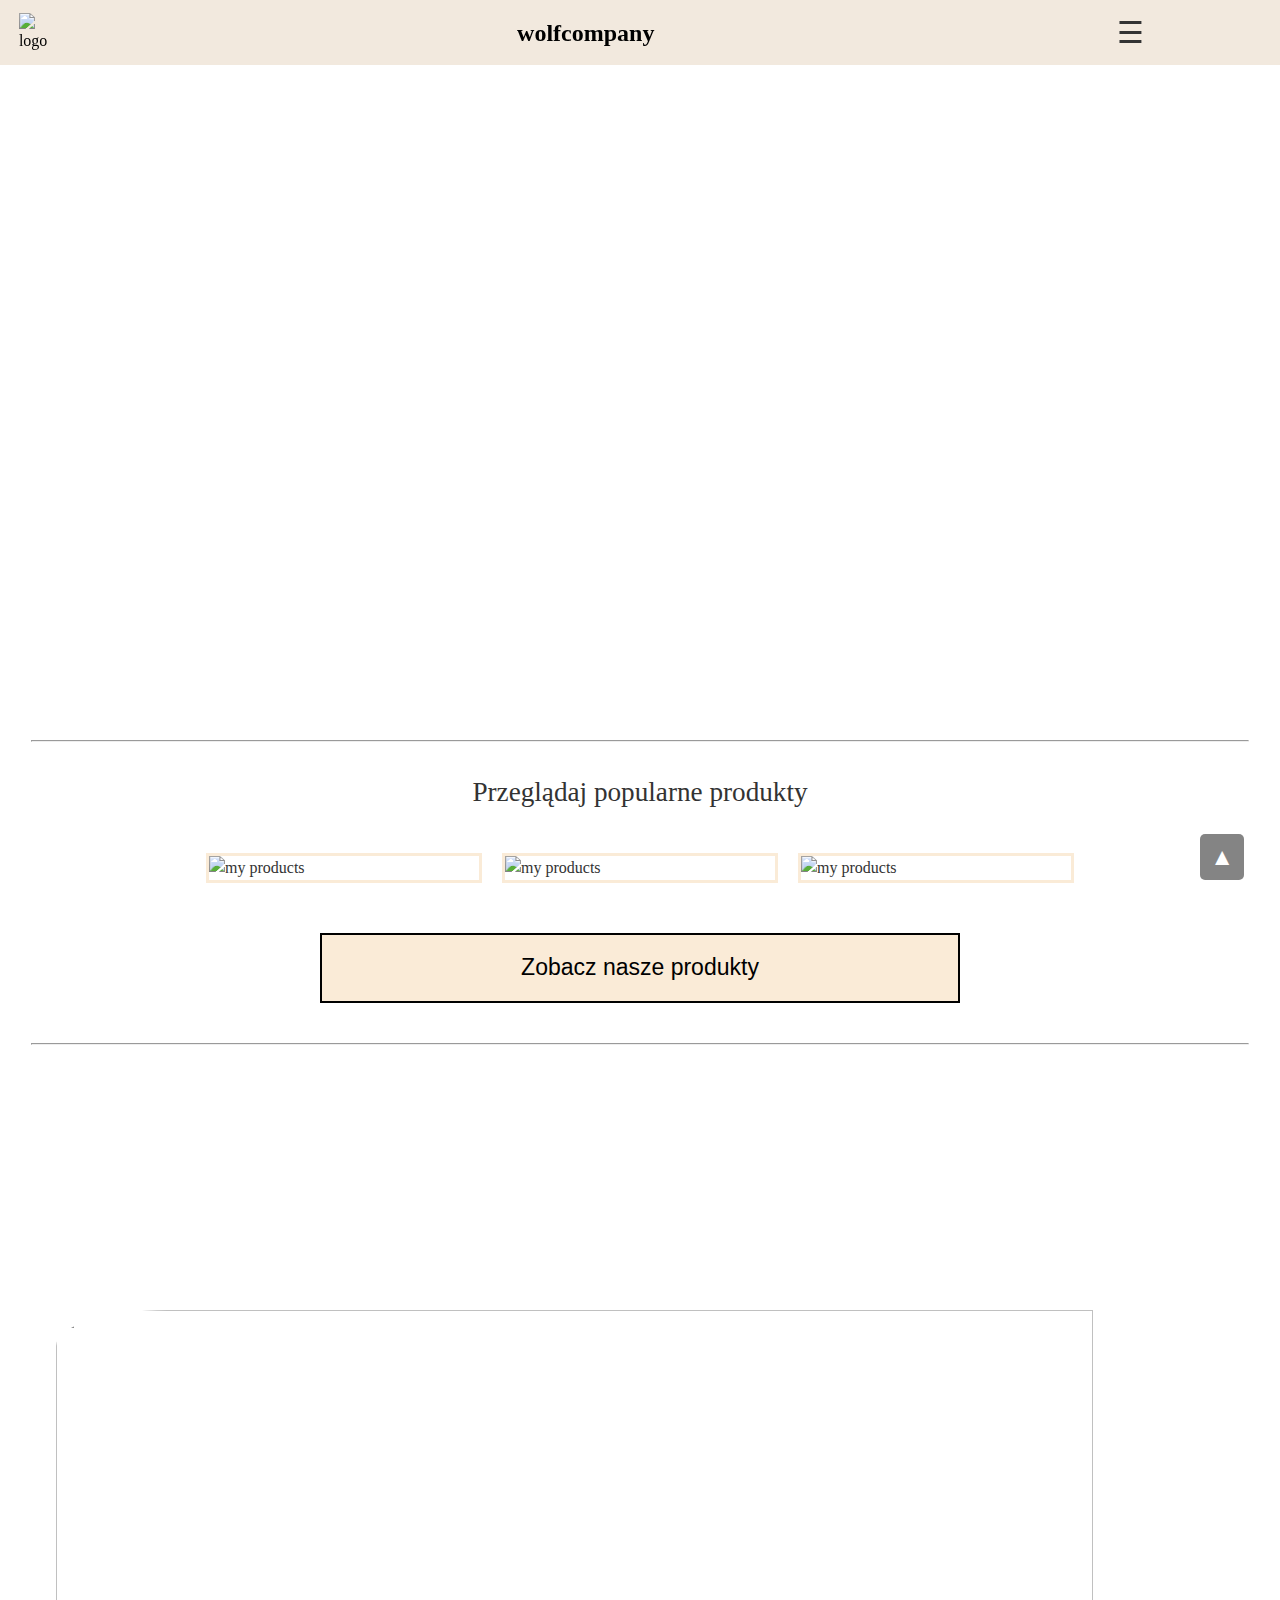
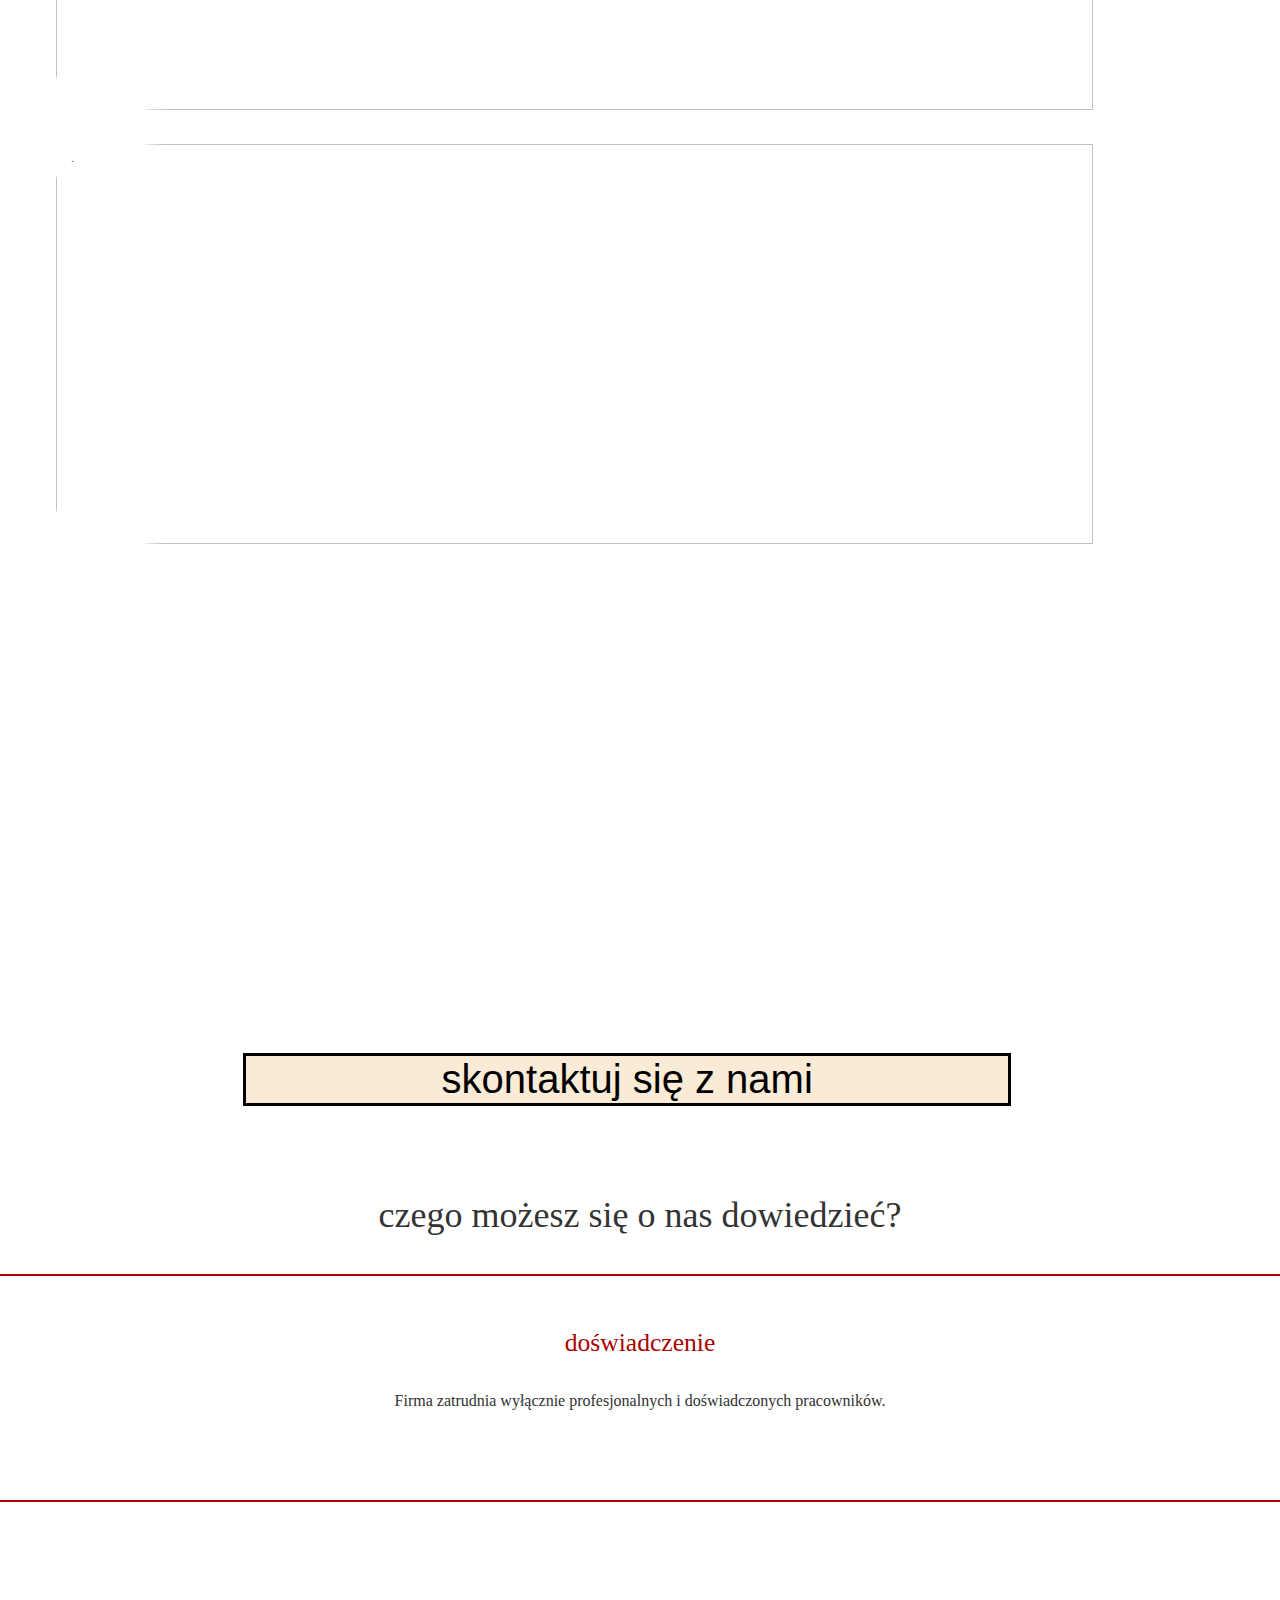
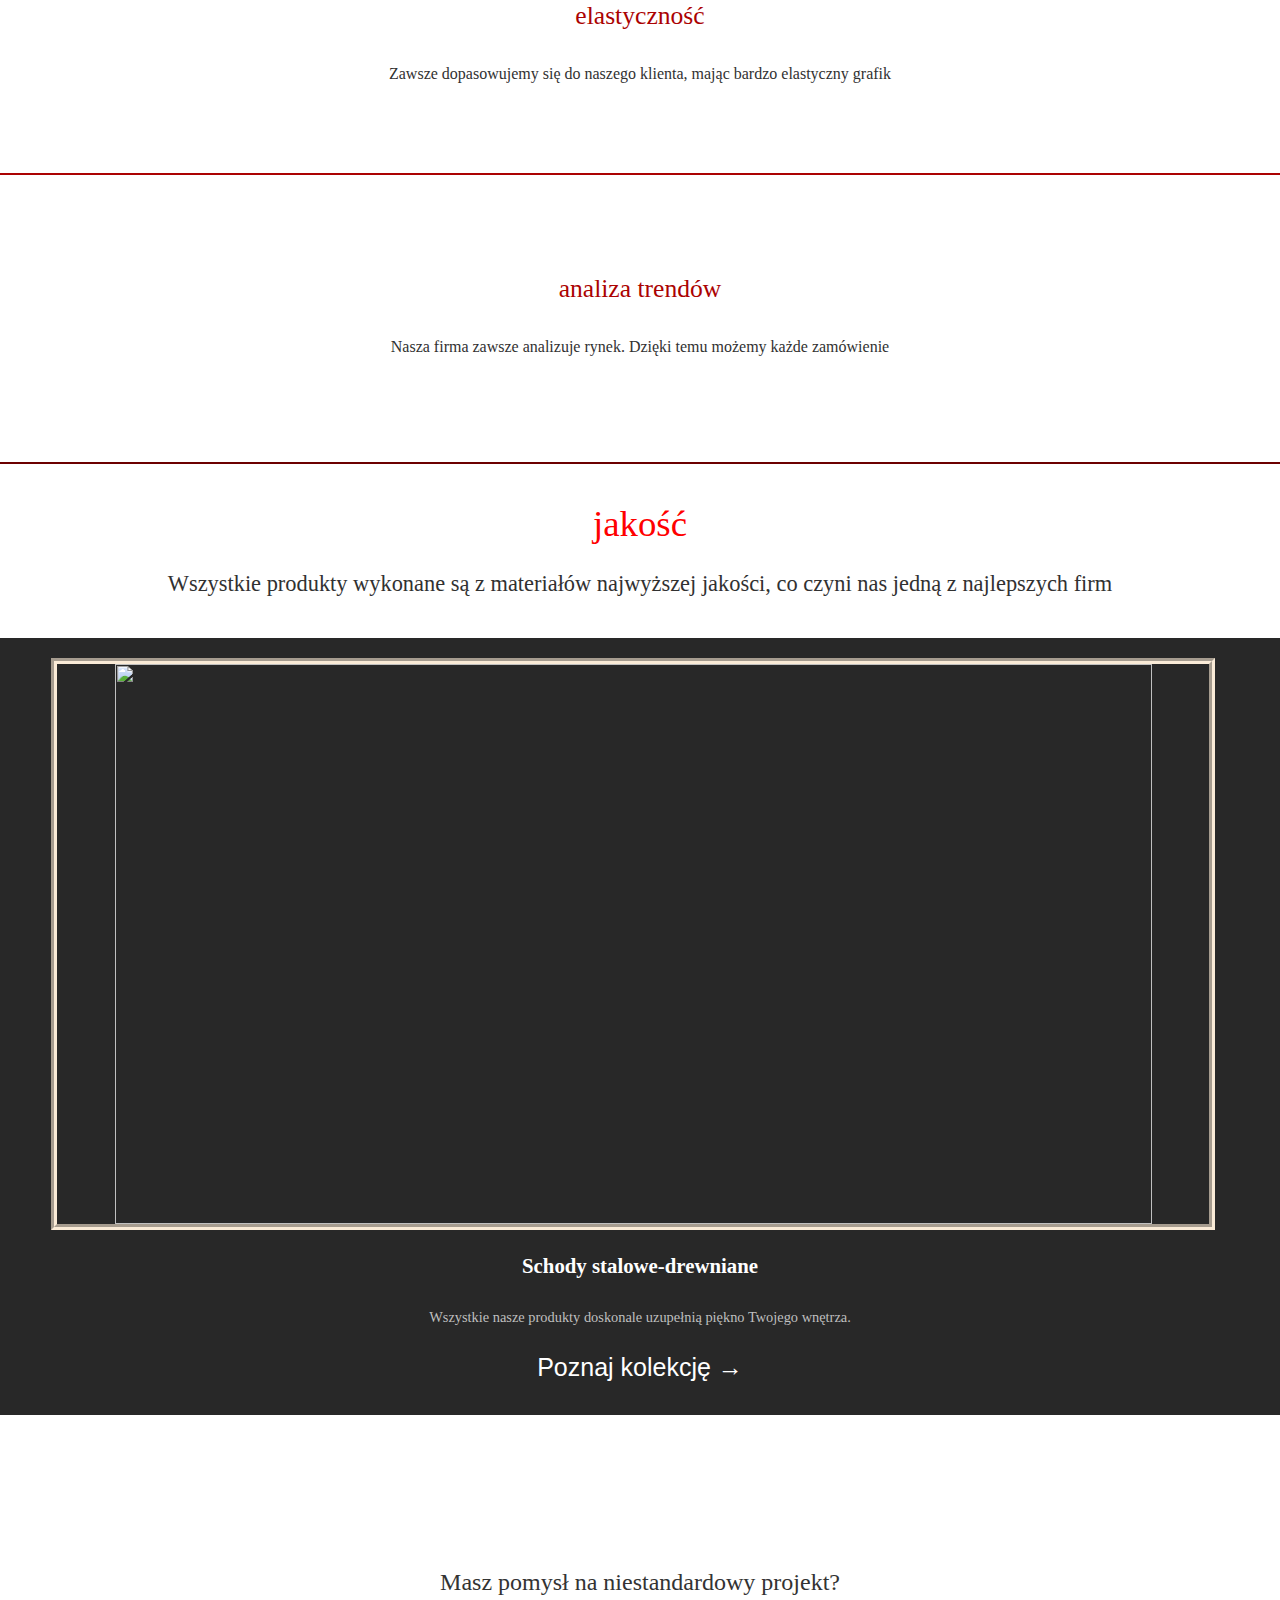
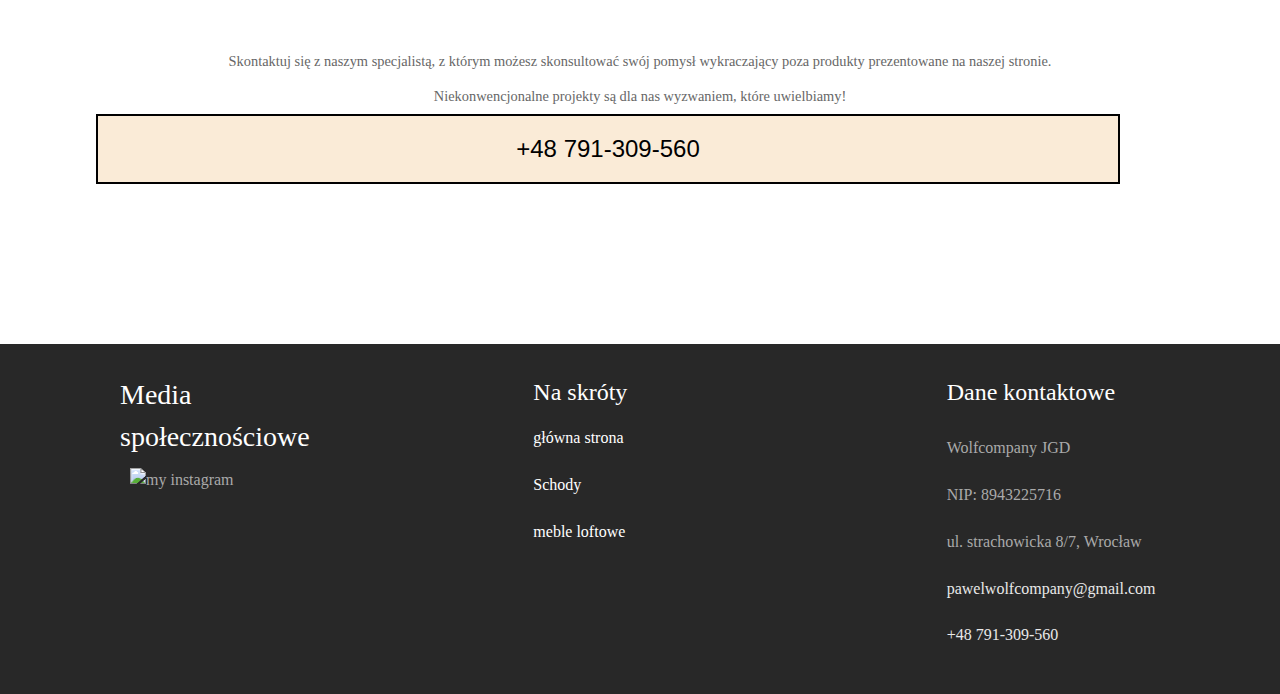
==== index.html @ aa890f35 "Add files via upload" ====
<!DOCTYPE html>
<html lang="en">
<head>
    <meta name="keywords" content="Wrocław, schody, balustrady, meble, meble loftowe, drewniane schody" />
    <meta charset="UTF-8">
    <meta name="viewport" content="width=device-width, initial-scale=1.0">
    <title>wolfcompany</title>
    <link rel="stylesheet" href="style.css">
    <link rel="stylesheet" href="app.js">
    <link rel="icon" href="/photos/durka.jpg" sizes="32x32" type="image/png">
</head>
<body> 
    <div class="page">
        <div class="start">                                         <!-- верх сайта -->
            <div class="top-of-the-page">
                <div>
                    <a href="index.html"><img src="/photos/durka.jpg" alt="logo" class="photo"></a>
                </div>
                <a href="index.html" class="companyname">wolfcompany</a>
                <!-- Добавляем иконку гамбургера для мобильных устройств -->
                <div class="menu-icon" id="menuIcon">&#9776;</div>
                <!-- Выпадающее меню -->
                <div class="nav-menu" id="navMenu">
                    <a href="index2.html" class="nav-obj">schody</a>
                    <a href="index3.html" class="nav-obj">meble</a>
                    <a href="mailto:pawelwolfkompany@gmail.com" class="nav-obj">opinie</a>
                </div>
            </div>
            <div class="top_text">
                <span>meble, schody, balustrady - <p></p> jacość profesionalna
                </span>
            </div>       
        </div>
        <hr style="margin-top: 40px;">
        <div class="main">                                          <!-- коллекция ступенек -->
            <p class="mainname">Przeglądaj popularne produkty</p>
            <div class="myproducts">
                <img src="/assets/photo_10_2024-07-31_21-46-07.jpg" alt="my products" class="myprod">
                <img src="/assets/photo_6_2024-07-31_21-46-07.jpg" alt="my products" class="myprod">
                <img src="/assets/photo_1_2024-07-31_21-46-07.jpg" alt="my products" class="myprod">
            </div>
            <div class="button-to-prod-block">
                <a href="index2.html"><button class="button-to-products">Zobacz nasze produkty</button></a>
            </div>
        </div>
                <hr style="margin-top: 40px;">
         <div class="meble">                                        <!-- блок с меблями -->
            <p class="meble_text">NASZE MEBLE TO GWARANCIA DOSKONALEJ  JAKOŚCI</p>
            <img src="/photos/projects/furniture/furniture14.jpg" alt="" class="meble_photo1">
            <img src="/photos/projects/furniture/furniture4.jpg" alt="" class="meble_photo2">
            <a href="index3.html" ><button class="button-to-products-my meble_link">zobacz całą kolekcję➔</button></a>
        </div>
        <div class="maila">                                         
            <p class="text_mailme">Napisz do nas, <br> a my spełnimy wszystkie Twoje marzenia</p>
            <div class="maildiv">
                <a href="mailto:pawelwolfkompany@gmail.com"><button class="mailme">skontaktuj się z nami</button></a>
            </div>
            
        </div>
        <div class="cotam">                                         <!-- блокс информацией о фирме -->
            <div class="cotam_text">
                czego możesz się o nas dowiedzieć?
            </div>
            <div class="cotam_obj">   
                <div class="cotam1">doświadczenie <p class="qwerty">  Firma zatrudnia wyłącznie profesjonalnych i doświadczonych pracowników.</p> </div>
                <div class="cotam2">elastyczność <p class="qwerty">Zawsze dopasowujemy się do naszego klienta, mając bardzo elastyczny grafik</p></div>
                <div class="cotam3">analiza trendów <p class="qwerty">Nasza firma zawsze analizuje rynek. Dzięki temu możemy każde zamówienie</p></div>
                <div class="cotam4">jakość <p class="qwerty4">Wszystkie produkty wykonane są z materiałów najwyższej jakości, co czyni nas jedną z najlepszych firm</p></div>
            </div>
         
            

        </div>
        <div class="link-to-my-products">                           <!-- блок с сутпеньками -->
            
            <img src="/assets/photo_6_2024-07-31_21-46-07.jpg" alt="" class="img-to-my-products">
            <div class="text-to-my-products">
             <span><b class="text-to-my-products-big">Schody stalowe-drewniane</b></span>
             <br><br>
             <span class="text-to-my-products-small">Wszystkie nasze produkty doskonale uzupełnią piękno Twojego wnętrza.
             </span>
             <br><br>
             <a href="index2.html" ><button class="button-to-products-my">Poznaj kolekcję →</button></a>
            </div>
            
        </div>
         <div class="want-some">                                    <!-- блок с номером телефона -->
            <p class="center want-some-1">Masz pomysł na niestandardowy projekt?</p>
            <br>
            <p class="center want-some-2">Skontaktuj się z naszym specjalistą, z którym możesz skonsultować swój pomysł wykraczający poza produkty prezentowane na naszej stronie. <br> Niekonwencjonalne projekty są dla nas wyzwaniem, które uwielbiamy!
            </p>
            <a href="tel:+48791309560" class="wid"><button class="number-to-products">+48 791-309-560</button></a>
        </div>
        <div class="upfooter">                                      <!-- фотка над нижним блоком -->
            
        </div>
        <footer class="foot">                                       <!-- нижний блок -->
            <ul class="leftfoot">
            <span class="footname1">Media społecznościowe</span>
            <br>
            <a href="https://www.instagram.com/wolfkompany?utm_source=ig_web_button_share_sheet&igsh=ZDNlZDc0MzIxNw=="><img src="photos/inst.png" alt="my instagram" class="insta"></a>
           <br><br><br><br>
            </ul>
            <ul class="centerfoot">
                <p class="footname">Na skróty</p>
                <li><a href="index.html" class="qqq">główna strona</a></li>
                <li><a href="index2.html">Schody</a></li>
                <li><a href="index3.html">meble loftowe</a></li>
                <br>

            </ul>
            <ul class="rightfoot">
                <span class="footname ">Dane kontaktowe</span>
            <div class="myinfo">
                <ul class="ulu">
                    <li>Wolfcompany JGD</li>
                    <li>NIP: 8943225716</li>
                    <li>ul. strachowicka 8/7, Wrocław</li>
                    <li><a href="mailto:pawelwolfkompany@gmail.com"><span class="gmail ww">pawelwolfcompany@gmail.com</span></a></li>
                    <li><a href="tel:+48791309560"><span class="ww">+48 791-309-560</span></a></li>
                </ul>
            </div>
            </ul>
        </footer>
        <a href="#top" id="back-to-top" class="back-to-top" title="Back to top">▲</a>
    </div>
        <script>
            const menuIcon = document.getElementById('menuIcon');
            const navMenu = document.getElementById('navMenu');

            // Добавляем/удаляем класс при клике на иконку меню
            menuIcon.addEventListener('click', () => {
                navMenu.classList.toggle('menu-active');  // Переключаем класс "menu-active"
            });
        </script>
</body>
</html>
<!-- zobacz całą kolekcję → -->
---- style.css ----
body {
    font-family: 'Roboto', sans-serif;
    font-size: 16px;
    line-height: 1.5;
    color: #333;
    margin: 0;
    padding: 0;
    overflow-x: hidden;
}
p{
    margin-block: 0px;
}
hr{
    margin-bottom: 0px;
    width: 100%;
    z-index: 100;
}
a{
    text-decoration: none;
    
}
.start {
    width: 100%;
    height: 700px;
    background-image: url('photos/fon.png');
    background-size: cover;
    background-position: center;
}
.page{

font-family: Georgia, serif;
}
.top-of-the-page a{
    color: black;
}
.top-of-the-page {
    display: flex;
    align-items: center;
    padding: 20px;
    background: rgba(236,224,208,0.7);
    backdrop-filter: blur(10px);
}
.photo {
    width: 4rem;
    height: 5rem;
    margin-left: 20%;
}
.companyname {
    margin-left: 3%;
    font-size: 1.5rem;
    font-weight: bold;
}
.top_text {
    text-align: center;
    font-size: 3rem;
    color: white;
    padding: 150px 20px;
}
.nav-obj{
    margin-left:90% ;
    font-size: 1.5rem;
    font-weight: bold;
}
/* da */
.main{
    background-color: white;
    
    width: 100%;
    height: 655px;
}
.mainname{
    text-align: center;
    font-size: 40px;
    width: 100%;
    margin-top: 30px;
    margin-bottom: 40px;
}
.myproducts{
    display:inline-block
}
.myprod{
    border: 3px solid antiquewhite;
    margin-left: 180px;
    width: 270px;
    height: 400px;
    
}
.button-to-prod-block{
    width: 100%;
}
.button-to-products{
    border: 2px solid black;
    text-align: center;
    background-color: antiquewhite;
    position: relative;
    margin-left: 31%;
    margin-top: 50px;
    width: 38%;
    height: 70px;
    font-size: 23px;
    cursor: pointer;
    transition: background-color 0.6s, transform 0.5s;
    animation: forwards;
    z-index: 100;
    display: block;
}
.button-to-products:hover {
    color: #fff;
    	background: #333;
 
        transform: scale(110%);
}
.wid{
    width: 100%;
}
.link-to-my-products{
   display: inline-block;
    width: 100%;
    height: 1000px;
    background-color: rgb(40, 40, 40);
    margin-top: 40px;
    color: white;
    background-image: url(/assets/foname.jpg);

    
}
.img-to-my-products{
    
    float: right;
    margin-right: 190px;
    margin-top: 100px;
    width: 600px;
    height: 800px;
    margin-bottom: 100px;
    border: 10px groove antiquewhite;
}
.text-to-my-products{
    margin-top: 300px;
    margin-left: 100px;
    margin-right: 20px;
    
}
.text-to-my-products-big{
    font-size: 40px;
}
.text-to-my-products-small{
    font-size: 24px;
    color: #bfbfbf;
}
.button-to-products-my{
    background-color: rgb(40, 40, 40, 0);
    background-color: none;
    border: 0px;
    cursor: pointer;
    font-size: 25px;
    color: white;
    padding: 0px;
    margin-top: 50px;
    transition: transform 0.8s;
 
}
.button-to-products-my:hover{
transform: translateX(20px);
}
.want-some{
    height: 400px;
    padding-top: 50px;
}
.center{
    text-align: center;
    line-height: 35px;
}
.want-some-1{
font-size: 35px;
margin-top: 100px;
margin-bottom: 20px;
}
.want-some-2{
font-size: 20px;
color: #676767;
}
.upfooter{
    background-image: url(/photos/fon5.jpg);
    background-attachment: fixed ;
    background-size: cover;
    background-repeat: no-repeat;
    overflow: hidden;
    width: 100%;
    height: 400px;
    background-position: center center;
}
.products2{
margin-top: 50px;
margin-left: 110px;
margin-bottom: 50px;
width: 600px;
height: 400px;
border-top: 8px groove rgb(224, 233, 194);
border-left: 8px groove rgb(224, 233, 194);
border-radius: 100px;
box-shadow: 10px 10px 10px grey;
}
  .products3{
    height: 900px;
}
.cotam_text{
padding-top: 50px;
text-align: center;
font-size: 36px;
width: 100%;
}
.cotam_obj{
    display: inline-block;
    width: 100%;
    margin-top: 2rem;
    height: 10rem;
    font-size: 1.6rem;
    color: rgb(171, 2, 2);
}
.cotam1{
    display: inline-block;
border-inline: 2px solid rgb(108, 0, 0);
border-top: 2px solid rgb(108, 0, 0);
width: 20%;
margin-left: 10%;
text-align: center;
height: 11rem;
}
.cotam2{
    margin-left: 10%;
    border-top: 2px solid rgb(108, 0, 0);
    display: inline-block;
text-align: center;
width: 20%;
border-inline: 2px solid rgb(108, 0, 0);
height: 11rem;
}
.cotam3{
    border-top: 2px solid rgb(108, 0, 0);
    margin-left: 10%;
    display: inline-block;
text-align: center;
width: 20%;
border-inline: 2px solid rgb(108, 0, 0);
height: 11rem;
}
.cotam1, .cotam2, .cotam3{
    padding-top: 15px;
}
.qwerty {
    padding-top: 0.7rem;
    margin-top: 1rem;
    color: #313131;
    font-size: 1rem;
    padding-inline: 2rem;
}
.cotam4{
    padding-block: 2rem;
text-align: center;
color: red;
font-size: 2.3rem;
border-top: 2px solid rgb(108, 0, 0);
}
.qwerty4{
margin-top: 1rem;
color: #313131;
font-size: 1.4rem;
    padding-inline: 2rem;
}
.meble{
    margin-top: 100px;
    color: white;
    background-image: url(/assets/foname.jpg);
    height: 800px;
}
.meble_photo1{
    float: left;
    margin-top: 50px;
    margin-left: 160px;
    height: 400px;
    width: 550px;  
    border: 8PX solid antiquewhite;
    border-radius: 50px;
    border-top-right-radius: 0px;
    border-bottom-left-radius: 0px;
    display: inline;
}
.meble_photo2{
    display: inline;
    float: right;
    margin-top: 50px;
    margin-right: 160px;
    height: 400px;
    width: 550px;  
    border: 8PX solid antiquewhite;
    border-radius: 50px;
    border-top-left-radius: 0px;
    border-bottom-right-radius: 0px;
}
.meble_text{
    text-align: center;
    padding-top: 100px;
    font-size: 45px;
    text-decoration: underline;

}
.meble_link{
margin-left: 35%;
font-size: 40px;
font-weight: 700;
width: 30%;
}
legend{
    text-align: center;
    font-size: 26px;
    font-family: Comic Sans MS, Comic Sans, cursive;
    color: rgb(172, 207, 44);

}
.maila{
    background-image: url(/assets/phon.jpg);
    background-size: cover;
    background-repeat: no-repeat;
    overflow: hidden;
    width: 100%;
    height: 700px;
    background-position: center center;
    margin-top: 1rem;
}
.mailme{
    color: black;
    font-size: 40px;
    background: none;
    border: none;
    width: 100%;
    text-align: center;
            margin-top: 50px;
            margin-left: 250px;
            width: 28%;
            border: 3px solid black;
            background-color: antiquewhite;
            transition: transform 0.8s, color 1s ;
}
.mailme:hover{
    color:white;
    border: 3px solid antiquewhite;
    background: #333;
    transform: scale(110%);
}
.text_mailme{
    font-size: 44px;
    margin-top: 250px;
    margin-left: 200px;
    color: white;
    font-style: bold;
    text-align: left;
}
/* Нижний колонтитул */
.foot {
    background-color: rgb(40, 40, 40);
    color: white;
    padding: 30px 20px;
    text-align: center;
}
.foot a{
    color: rgb(170, 170, 170);
}
.centerfoot a {
    color: rgb(255, 255, 255);
}
.back-to-top {
    position: fixed;
    bottom: 20px;
    right: 20px;
    font-size: 24px;
    color: #fff;
    background: #333;
    padding: 5px 10px;
    border-radius: 5px;
    cursor: pointer;
    z-index: 1000;
    opacity: 0.6;
}

.back-to-top:hover {
    background: #000;
    opacity: 1;
}
.myinfo{
    color: rgb(170, 170, 170);
    font-size: 1rem;
    margin-top: 20px;
}
.insta {
    width: 50px;
    height: 50px;
    margin: 10px;
    transition: transform 0.3s;
}

.insta:hover {
    transform: scale(1.5);
}

ul {
    list-style: none;
    padding: 0;
    margin: 0;
}
li{
    line-height: 2.3em;
}
.qqq{
    color: white;
}
.footname, .footname1 {
    font-size: 1.75rem;
    margin-bottom: 20px;
}
.number-to-products {
    border: 2px solid black;
    text-align: center;
    background-color: antiquewhite;
    position: relative;
    left: 37%;
    margin-top: 50px;
    width: 400px;
    height: 70px;
    font-size: 23px;
    cursor: pointer;
    transition: background-color 0.6s, transform 0.5s, box-shadow 0.5s;
}

.number-to-products:hover {
    color: #fff;
    background: #333;

    transform: scale(110%);
}
.ww{
    color: rgb(233, 233, 233);
}
.myproducts {
    display: flex;
    justify-content: center;
    align-items: center;
    flex-wrap: wrap;
    gap: 20px;
    /* Расстояние между изображениями */
}

.myprod {
    width: 100%;
    max-width: 270px;
    /* Максимальная ширина для больших экранов */
    height: 25rem;
    /* Сохраняет соотношение сторон */
    border: 3px solid antiquewhite;
    margin: 70px;
    margin-bottom: -10px;
    /* Добавить немного отступов */
}


/* media */
@media (max-width: 1300px) {
    .page{
        width: 100%;    
        overflow-x: hidden;
    }
    .main{
        height: auto;
        width: auto;
        max-width: 100%;
    }
    .photo{
        height: 6rem;
        width: 5rem;
    }
    .nav-obj{
        margin-left: 0;
        font-size: 1.3rem;
        font-weight: 400;
    }
    .mainname {
        font-size: 1.7rem;
        width:max-content;
        width: 100%;
        text-align: center;
    }
    .top_text{
        padding: 0;
        text-align: center;
        margin-top: 20%;
        padding: 2rem;
    }
    .myprod {
        height: 10%;
        width: 70%;
        margin-left: 15%;
        margin-bottom: 1rem;
        
    }
    .companyname{
        margin-left: 2rem;
        font-size: 1.25rem;
    }
    .number-to-products, .button-to-products-my {
        width: 90%;
        margin-inline: 5%;
        margin-top: 0rem;
    }
    .cotam1, .cotam2, .cotam3{
        border: 0;
        display: block;
        margin-bottom: 5rem;
        text-align: center;
        width: 100%;
        margin-left: 0;
        word-break:normal;
        border-bottom: 2px solid;
    }
    .cotam1{
        border-top: 2px solid;
        padding-top: 3rem;
    }
    .cotam3{
        border: 0;
        margin-bottom: 1rem;
    }
    .number-to-products{
        left: 0;
        margin-top: 0;
        width: 80%;
        font-size: 1.5rem;
        margin-bottom: 10rem;
        
    }
    .button-to-products{

            margin-left: 25%;
            width: 50%;
    }
    .wid{
        margin-left: 2rem;
        margin-right: 2rem;
        width: 24.4rem;
    }
    .meble_text, .want-some-1, .footname {
        font-size: 1.5rem;
    }
   .img-to-my-products {
        width: 90%;
        max-width: 100%;
        margin: 20px 0;
    }
    .text-to-my-products-big {
        font-size: 1.3rem;
    }
    .text-to-my-products-small, .want-some-2 {
        font-size: 0.9rem;
    }
    hr{
        width: 95%;
    }
    .upfooter{
        height: 0;
    }
    .img-to-my-products{
        float: left;
        width: 90%;
        margin-left: 4%;
        border: 6px groove antiquewhite;
        height: 35rem;
    }
    .link-to-my-products{
        width: 100%;
        text-align: center;
        height: auto;
        padding-bottom: 2rem;
    }
    .text-to-my-products{
        text-align: center;
        margin: 0;
        padding: 0px 10px;
    }
    .want-some{
        height: auto;
    }
    .want-some-1{
        padding-inline: 2rem;
    }
    .want-some-2{
        padding-inline: 1rem;
    }
    .meble{
        height: auto;
        padding-bottom: 2rem;
    }
    .meble_link{
        padding-top: 2rem;
        font-size: 1.7rem;
    }
    .meble_photo1,.meble_photo2{
        border: 5px solid;
        border-radius: 10%;
        margin: 0;
        margin-left: 4% ;
        width: 90%;
        float: left;
        margin-top: 1.5rem;
    }
    .back-to-top{
        margin-right: 1rem;
    }
    .maila{
        height: auto;
        padding-bottom: 2rem;
    }
    .text_mailme{
        margin: 0;
        margin-top: 12rem;
        font-size: 2.5rem;
        text-align:center;
        font-weight: bold;
    }
    .mailme{
        width: 60%;
        margin: 0;
        margin-left: 19%;
        margin-top: 5rem;
    }

    .products2,.products3{
        width: 90%;
        margin: 0;
        margin-left: 4%;
        margin-top: 1.5rem;
        margin-bottom: 1.5rem;
        height:30rem;
    }
    .myprod{
        margin: 0;
        gap: 0;
    }
}



/* Стили для шапки сайта */
.menu-icon {
    display: none;
    /* Изначально скрываем иконку */
    font-size: 30px;
    cursor: pointer;
}

.nav-menu {
    display: flex;
    gap: 20px;
}

/* Стили для мобильной версии */
@media (max-width: 1300px) {
    .top-of-the-page {
        justify-content: space-between;
        padding: 10px;
    }

    .companyname {
        font-size: 1.5rem;
        margin: 0;
    }

    /* Показываем иконку гамбургера на мобильных устройствах */
    .menu-icon {
        display: block;
        float: right;
        margin-right: 10%;
    }

    /* Прячем меню по умолчанию */
    .nav-menu {
        z-index: 10;
        display: none;
        flex-direction: column;
        position: absolute;
        top: 60px;
        right: 10px;
        background: rgba(236, 224, 208, 0.95);
        border-radius: 5px;
        padding: 10px;
        z-index: 1000;
    }
    
    /* Ссылки в выпадающем меню */
    .nav-menu a {
        display: block;
        padding: 10px;
        color: black;
        text-decoration: none;
    }

    .nav-menu a:hover {
        background: #333;
        color: white;
    }
        .nav-menu {
            display: none;
            /* По умолчанию скрываем меню */
            flex-direction: column;
            position: absolute;
            top: 60px;
            right: 10px;
            background: rgba(236, 224, 208, 0.95);
            border-radius: 5px;
            padding: 10px;
            z-index: 1000;
        }
    
        /* Ссылки в меню */
        .nav-menu a {
            display: block;
            padding: 10px;
            color: black;
            text-decoration: none;
        }
    
        .nav-menu a:hover {
            background: #333;
            color: white;
        }
    
        /* Когда меню активно, показываем его */
        .menu-active {
            display: flex;
        }
}







.foot {
    background-color: rgb(40, 40, 40);
    color: white;
    padding: 30px 20px;
    display: flex;
    justify-content: space-between;
    align-items: flex-start;
    flex-wrap: wrap;
    /* Позволяет элементам переноситься на следующую строку */
    text-align: left;
}
.footname,.footname1{
    font-weight: normal;
}
.rightfoot{
    margin-right: -100px;
}
.foot ul {
    list-style: none;
    padding: 0;
    margin: 0;
    flex: 1;
    /* Все элементы будут равной ширины */
    min-width: 200px;
    /* Минимальная ширина элемента */
}

.foot ul li,
.foot span,
.foot p {
    margin-bottom: 10px;
    /* Отступ между элементами */
}

.foot .leftfoot,
.foot .centerfoot,
.foot .rightfoot {
    margin: 0 100px;
    /* Отступ между колонками */
}
.rightfoot {
    margin-right: -100px;
}
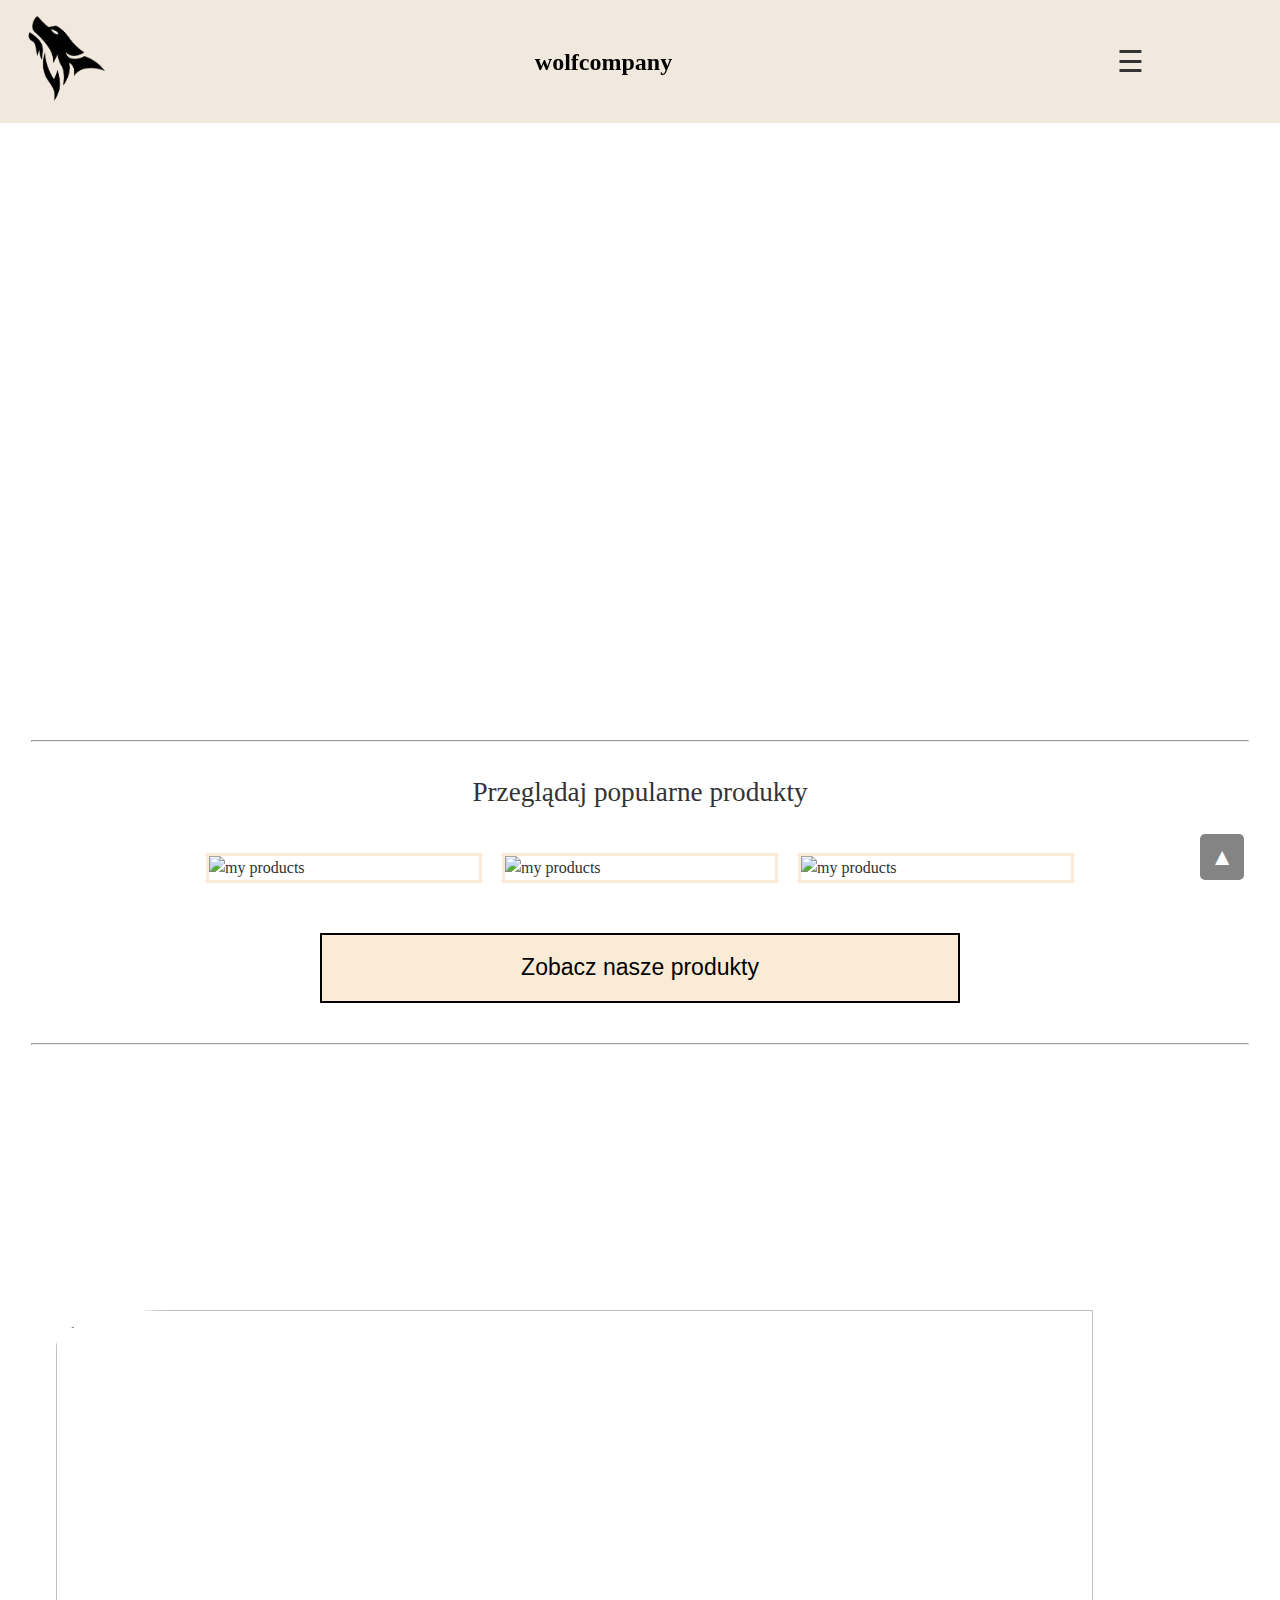
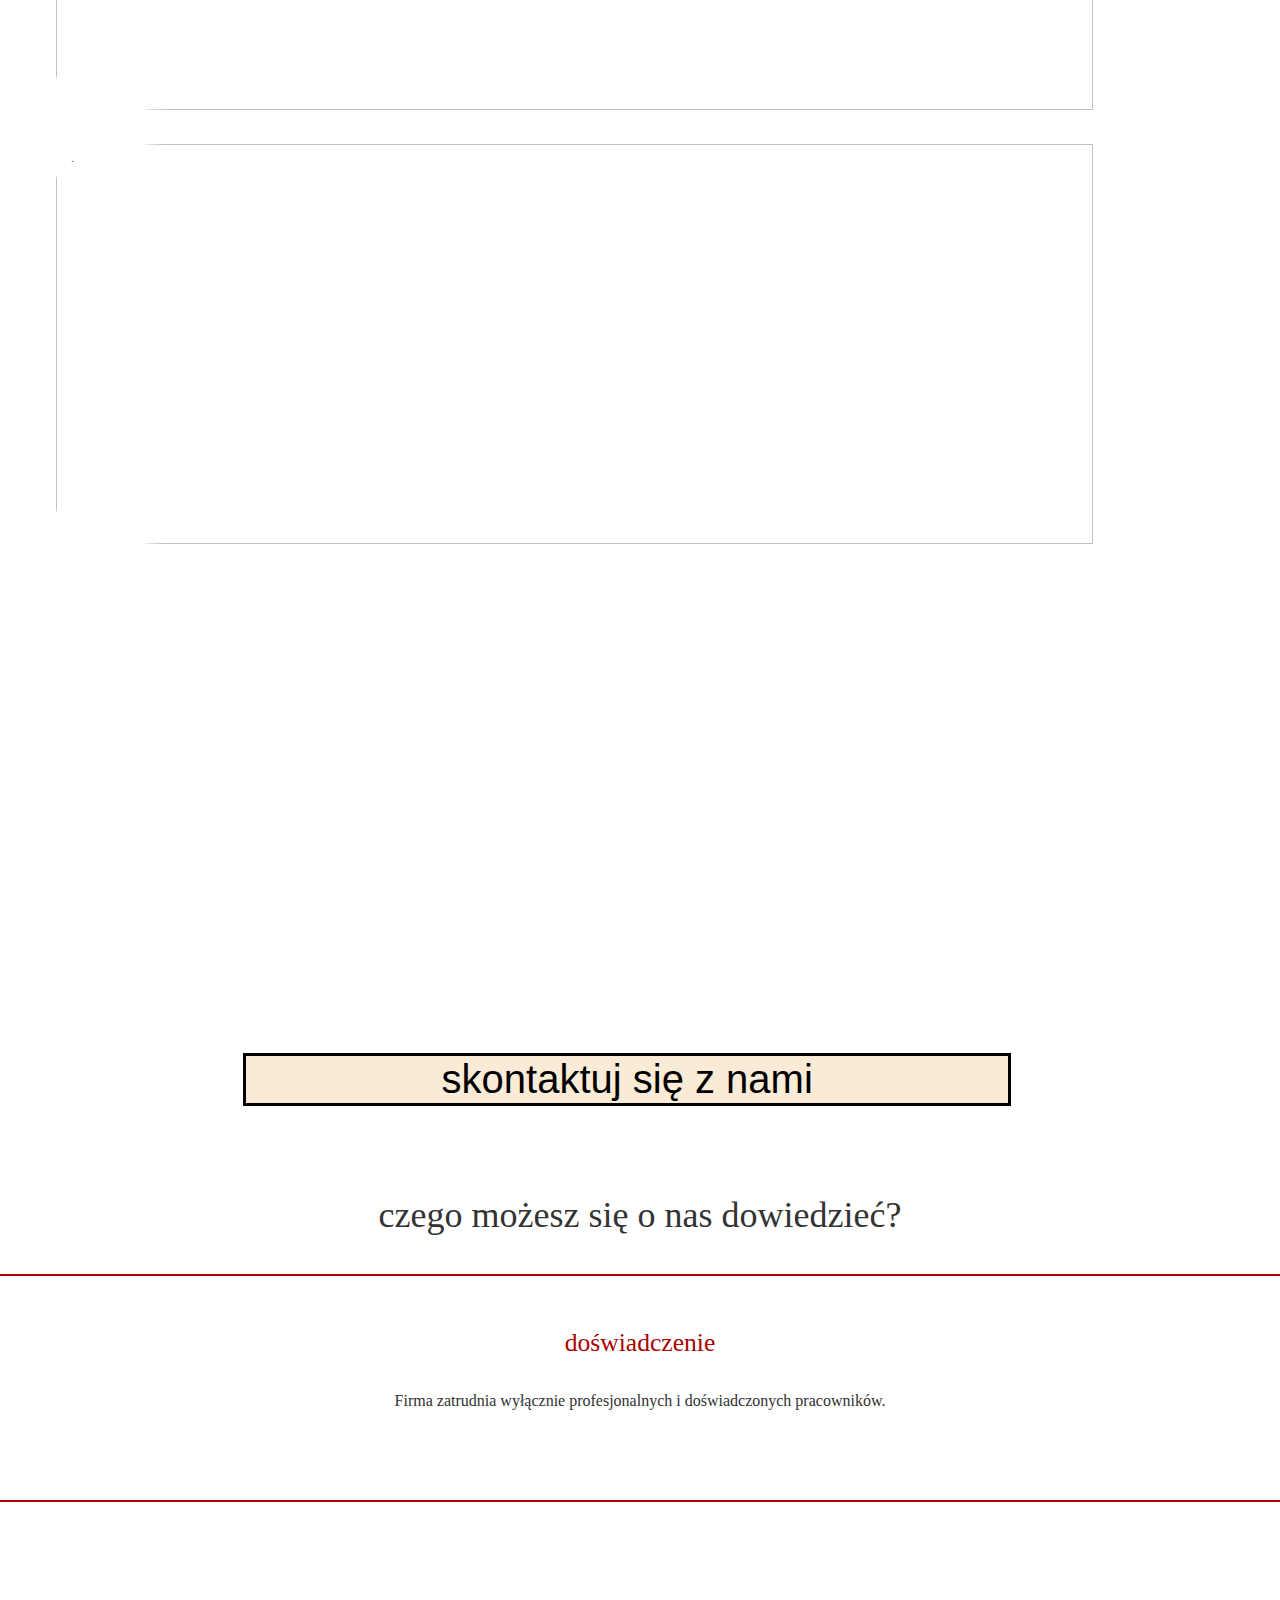
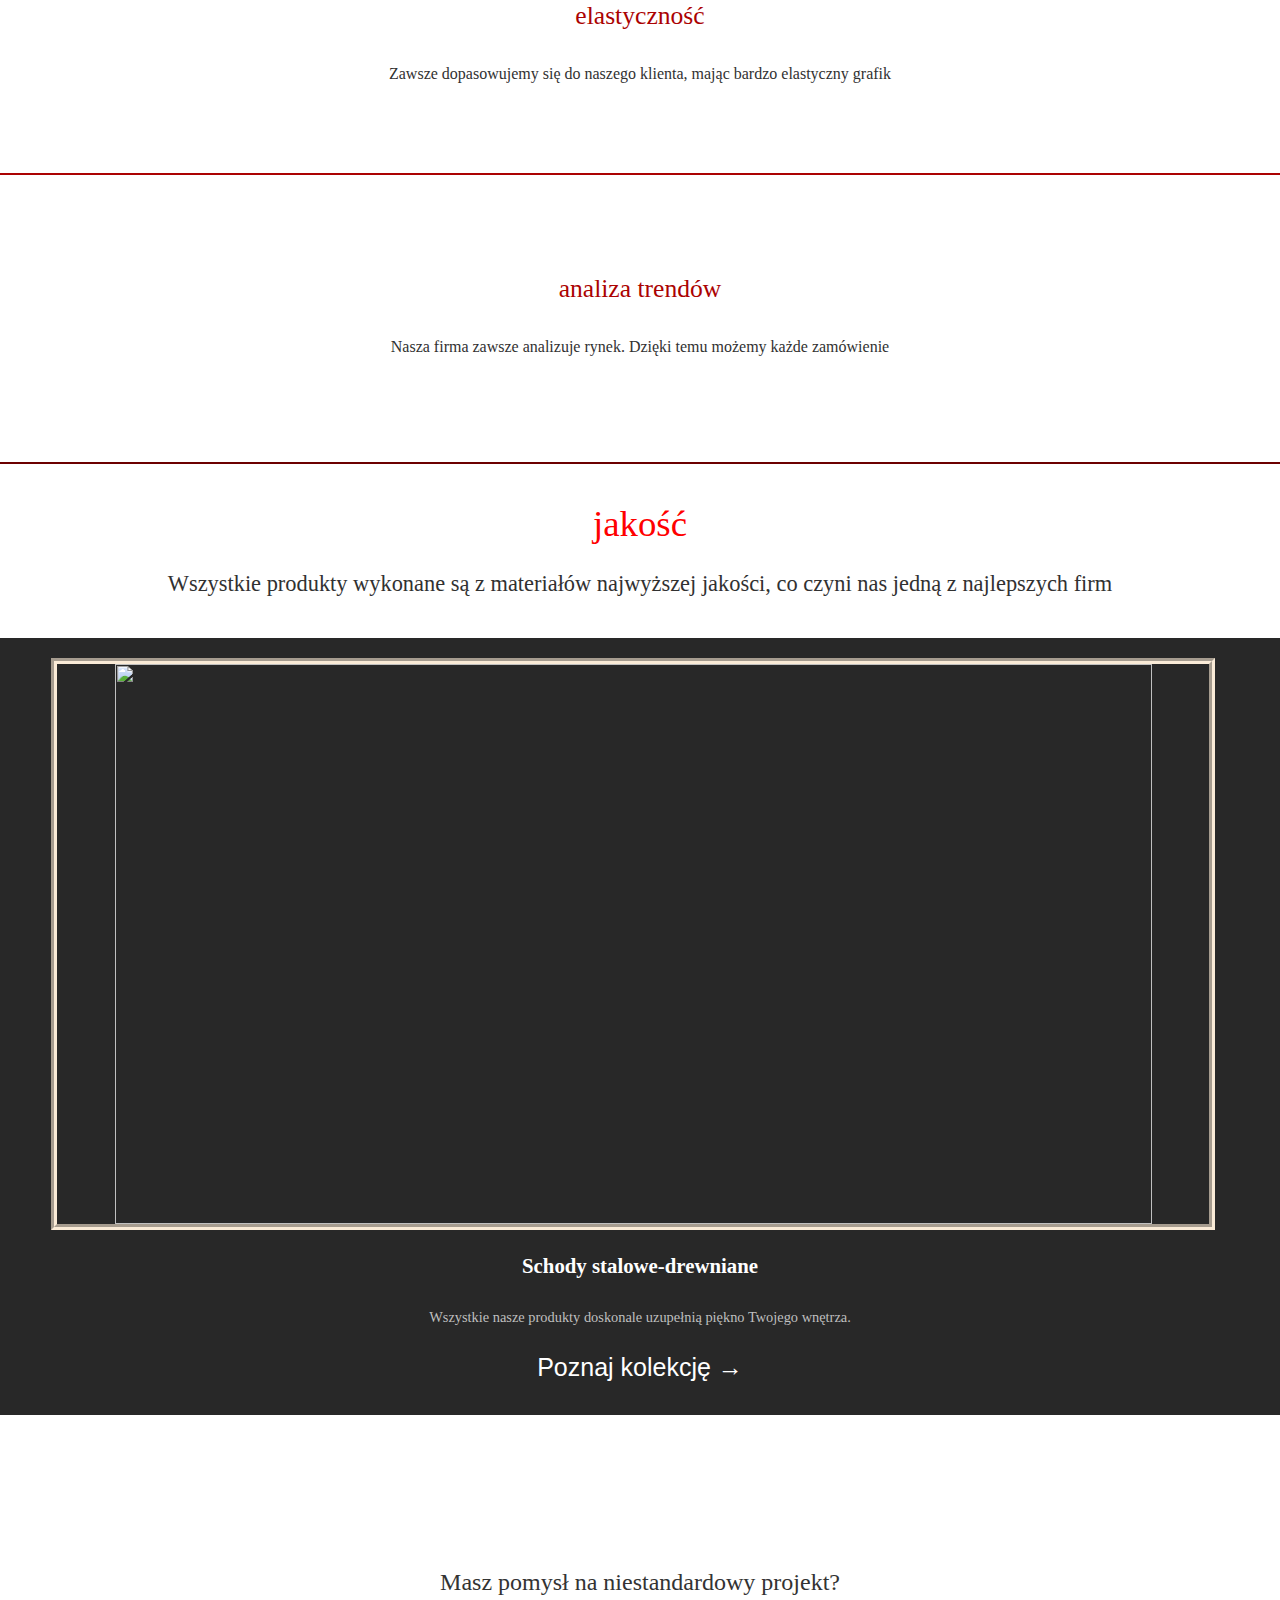
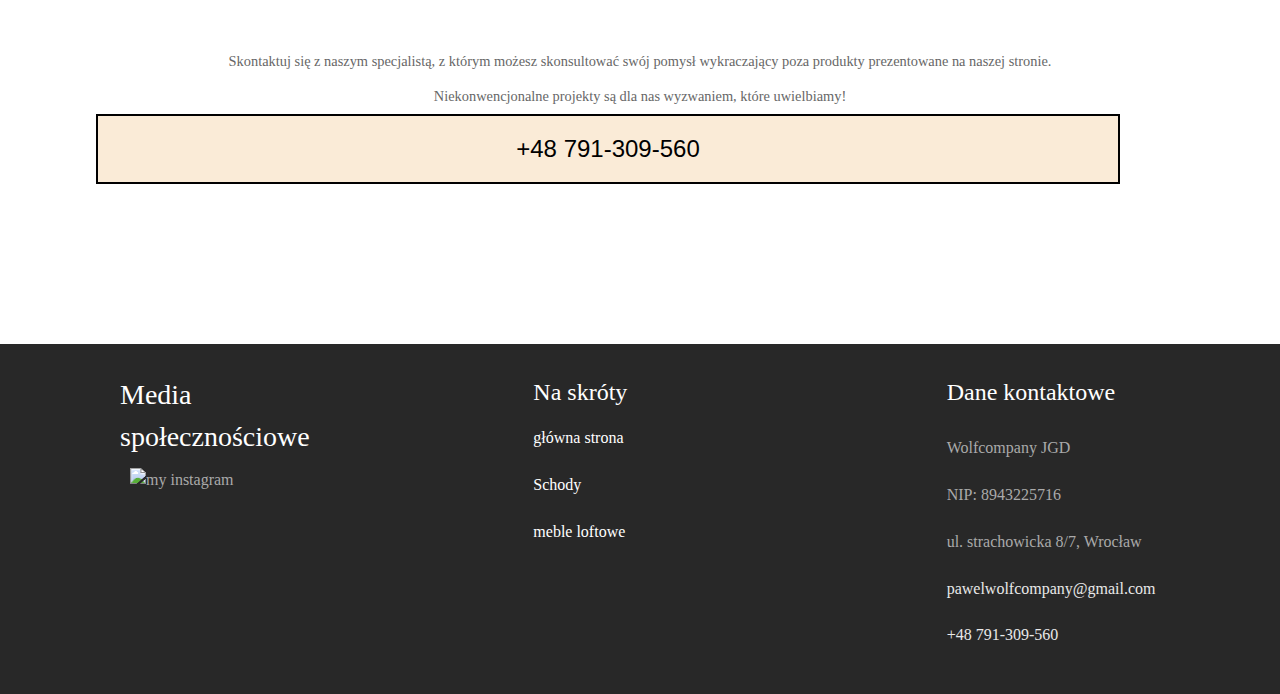
==== commit 21d47f63: "Update index.html" ====
--- a/index.html
+++ b/index.html
@@ -7,14 +7,14 @@
     <title>wolfcompany</title>
     <link rel="stylesheet" href="style.css">
     <link rel="stylesheet" href="app.js">
-    <link rel="icon" href="/photos/durka.jpg" sizes="32x32" type="image/png">
+    <link rel="icon" href="/img/photos/durka.jpg" sizes="32x32" type="image/png">
 </head>
 <body> 
     <div class="page">
         <div class="start">                                         <!-- верх сайта -->
             <div class="top-of-the-page">
                 <div>
-                    <a href="index.html"><img src="/photos/durka.jpg" alt="logo" class="photo"></a>
+                    <a href="index.html"><img src="/img/photos/durka.jpg" alt="logo" class="photo"></a>
                 </div>
                 <a href="index.html" class="companyname">wolfcompany</a>
                 <!-- Добавляем иконку гамбургера для мобильных устройств -->
@@ -135,4 +135,4 @@
         </script>
 </body>
 </html>
-<!-- zobacz całą kolekcję → -->+<!-- zobacz całą kolekcję → -->
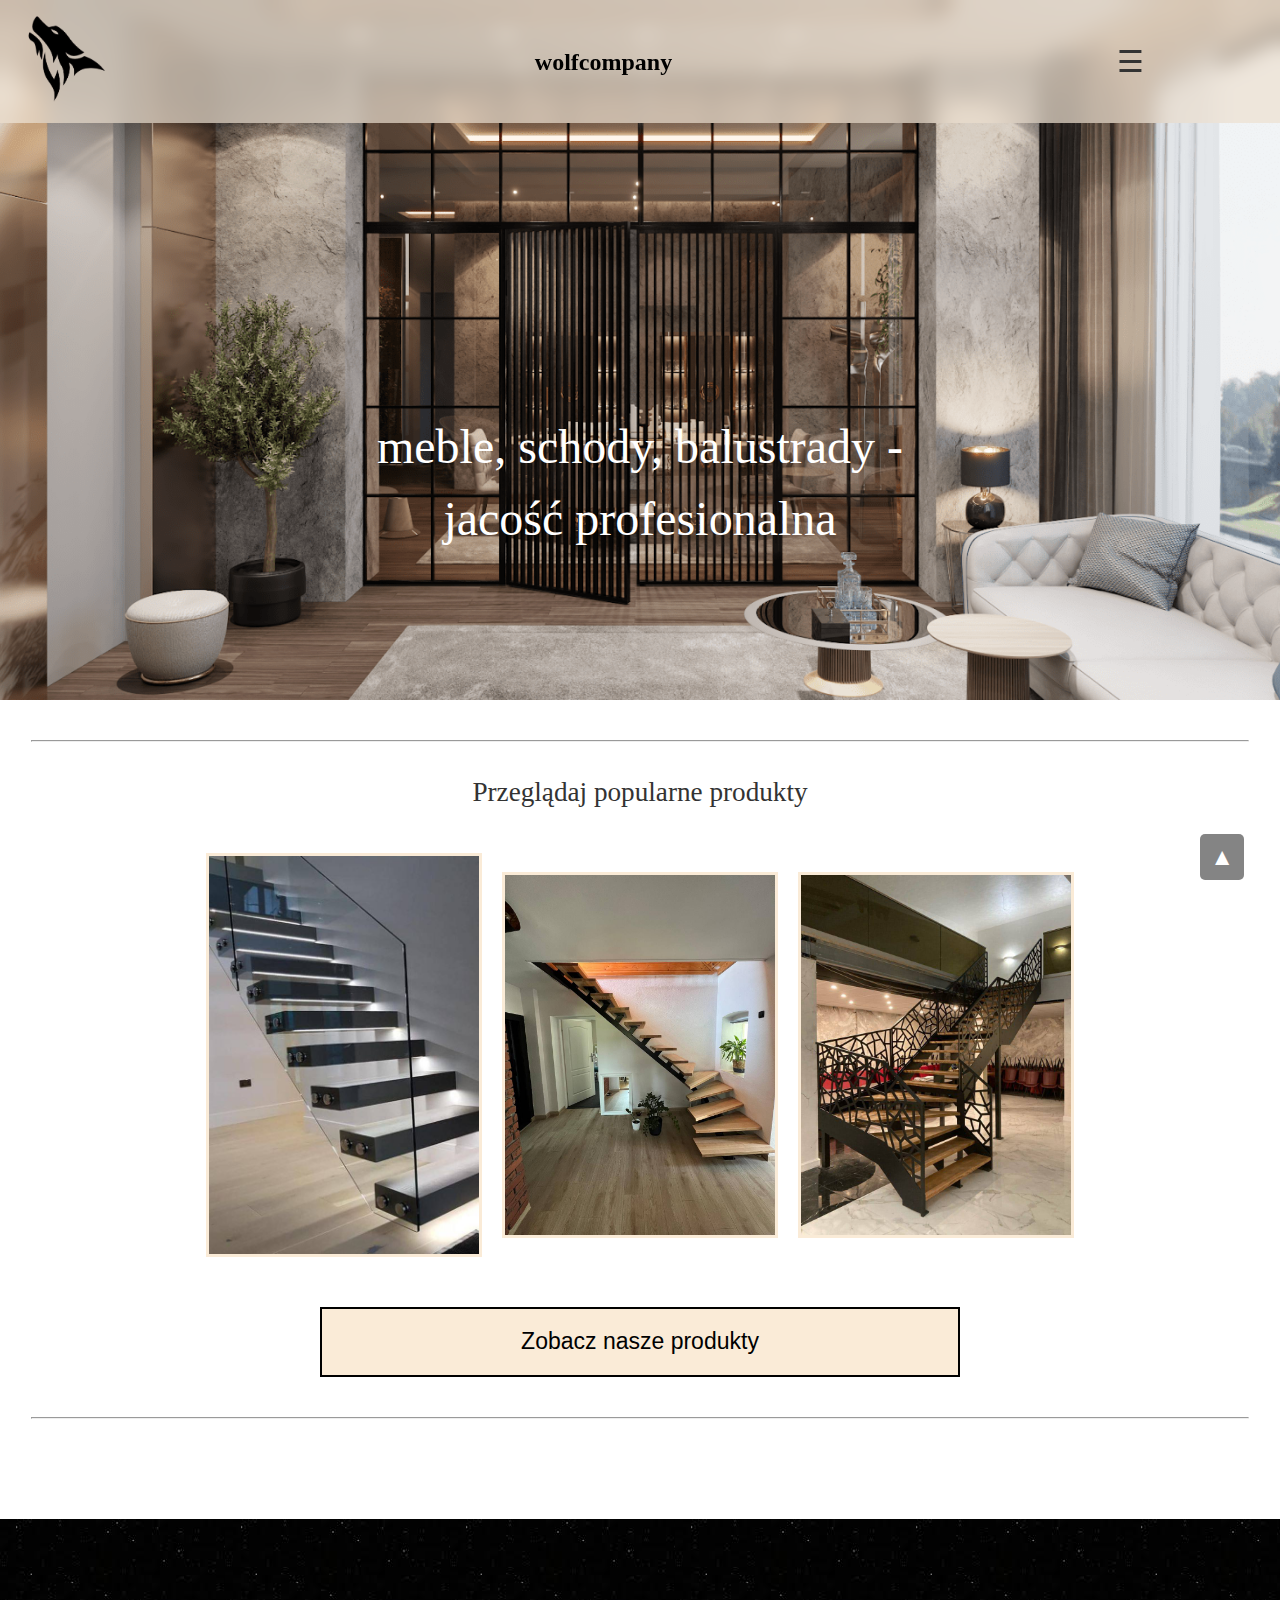
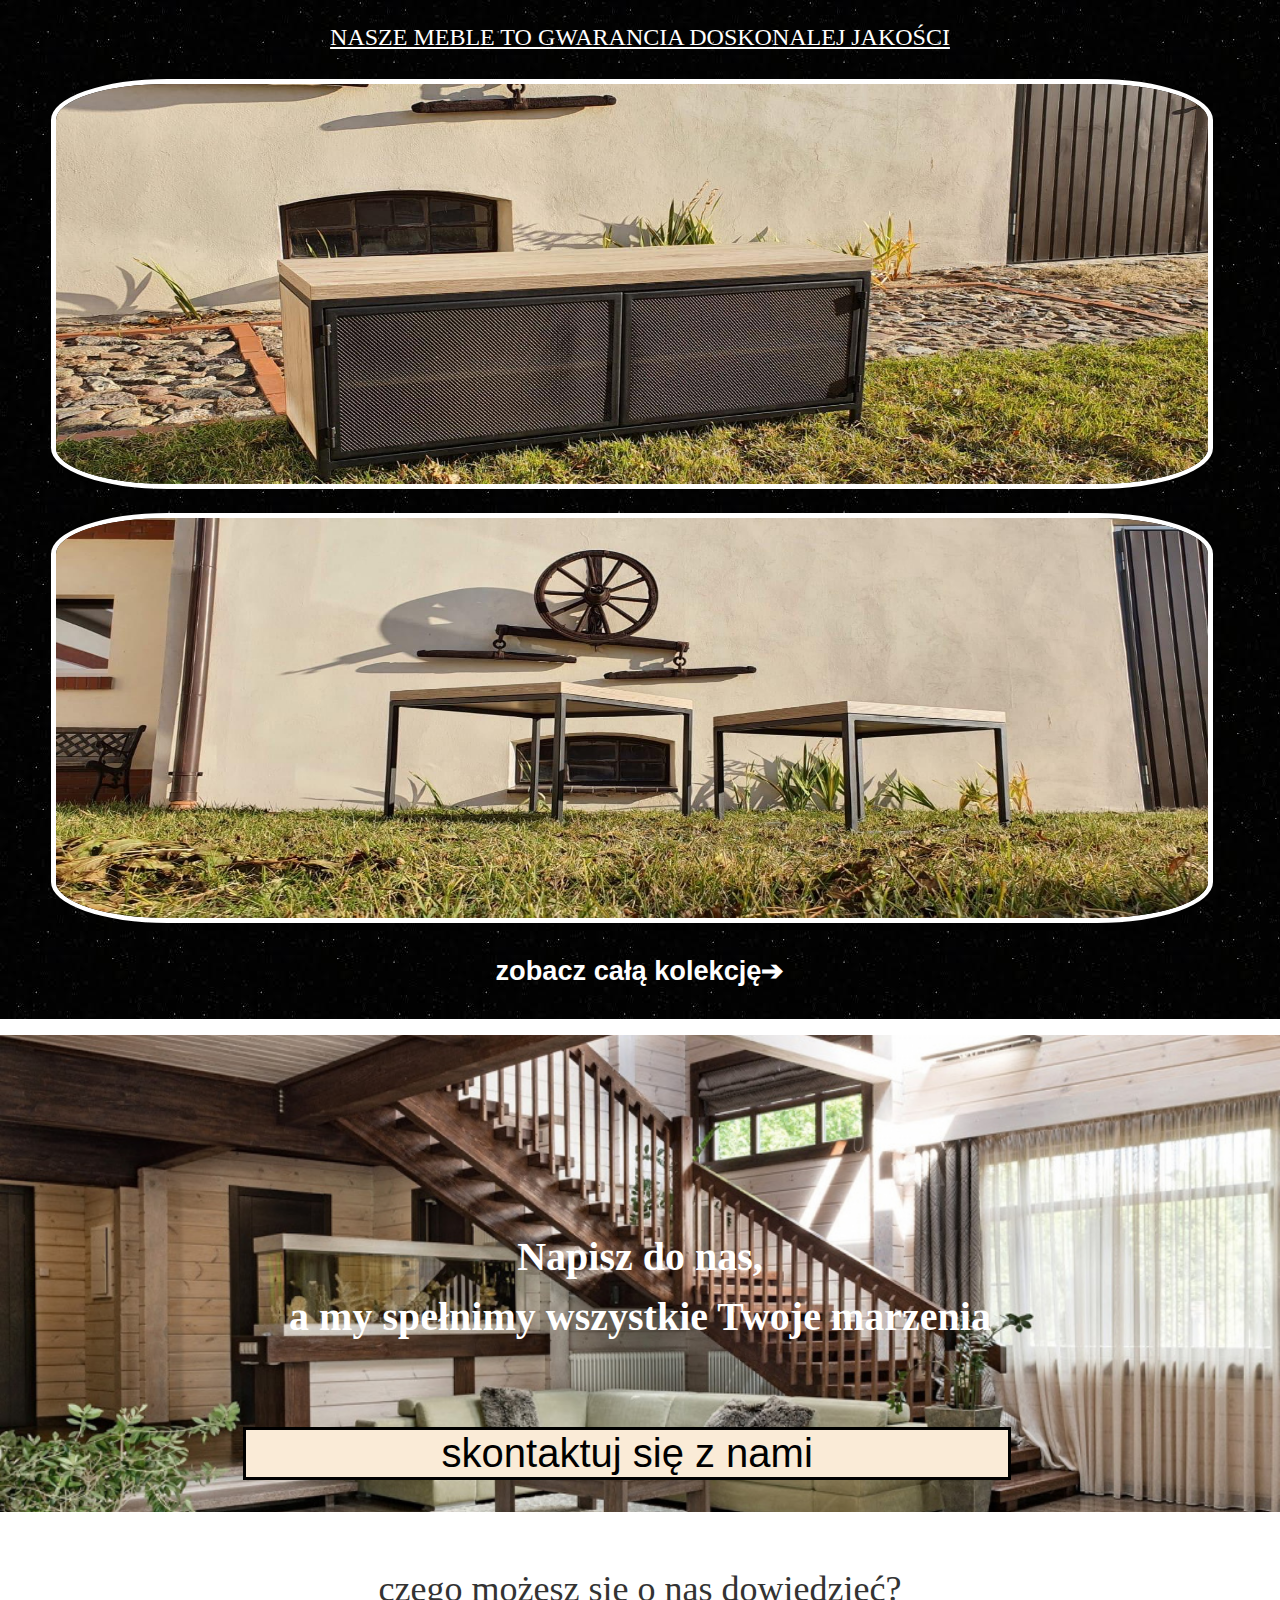
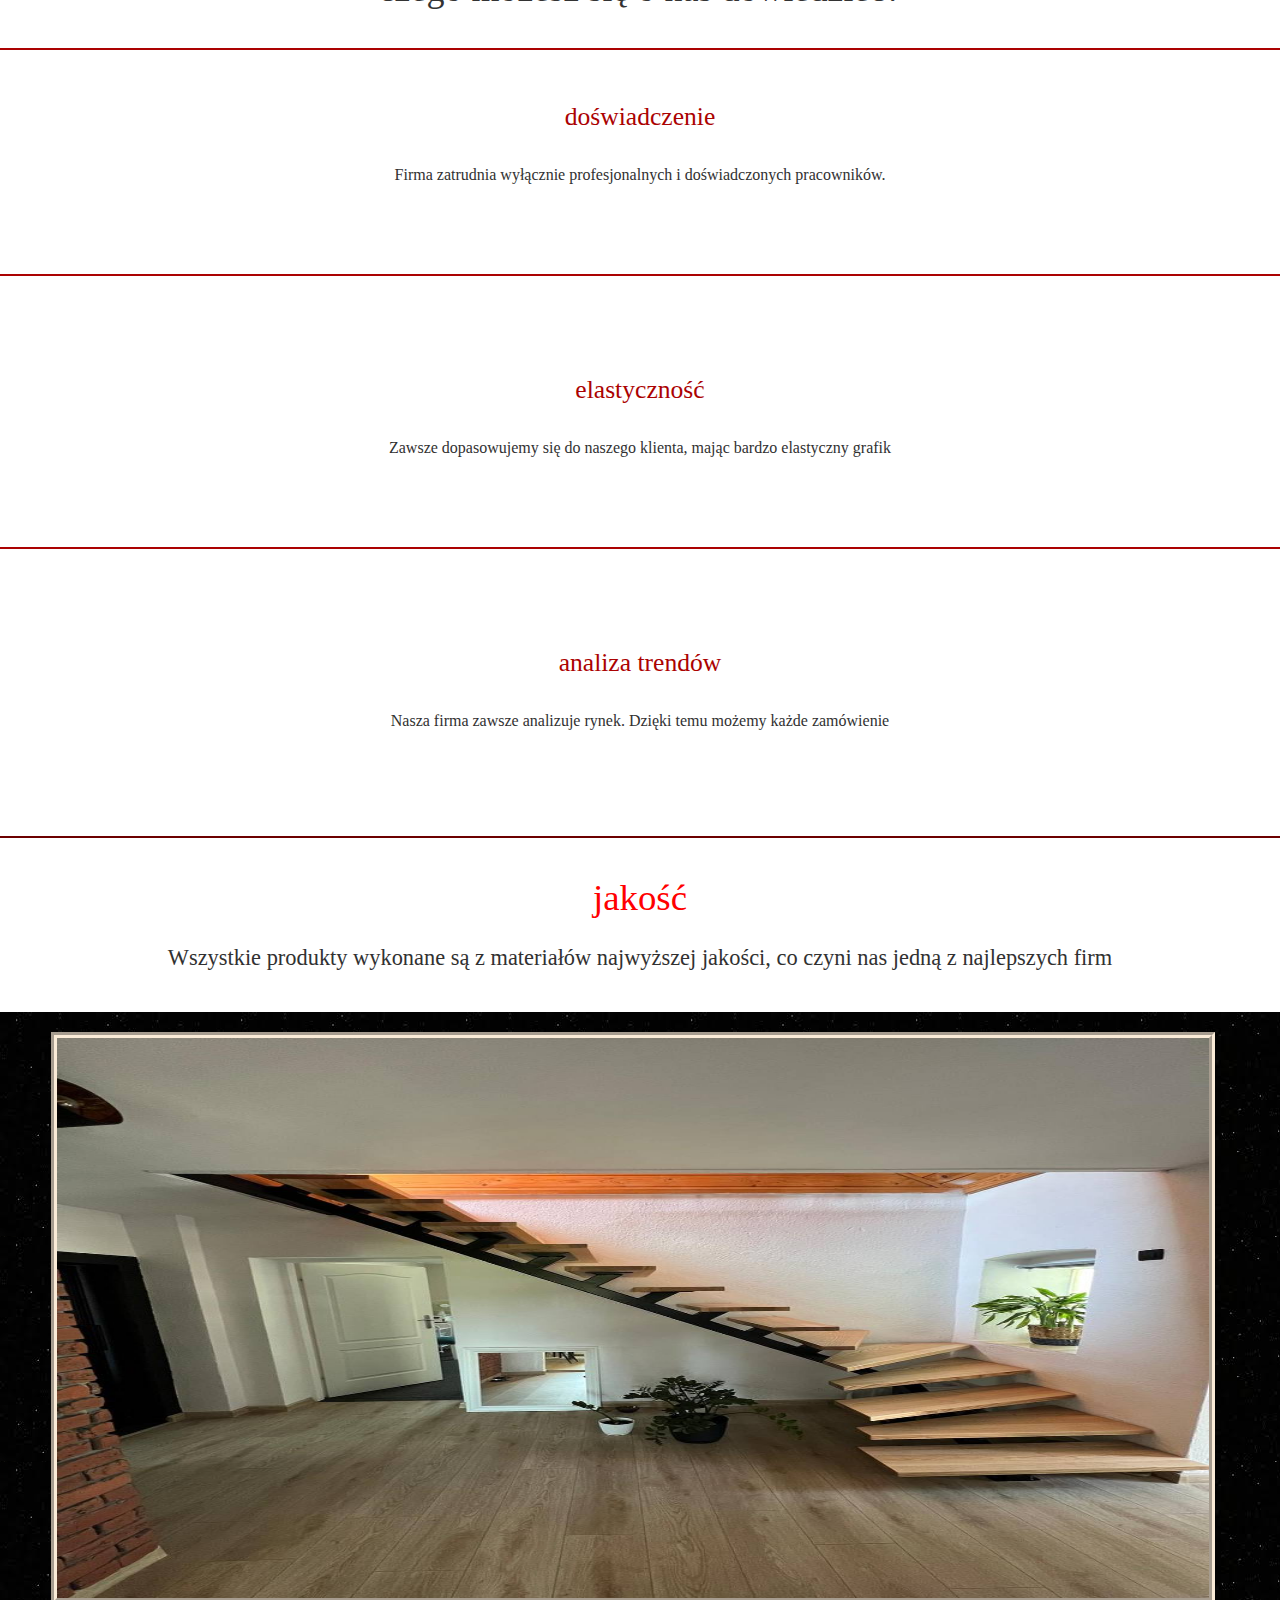
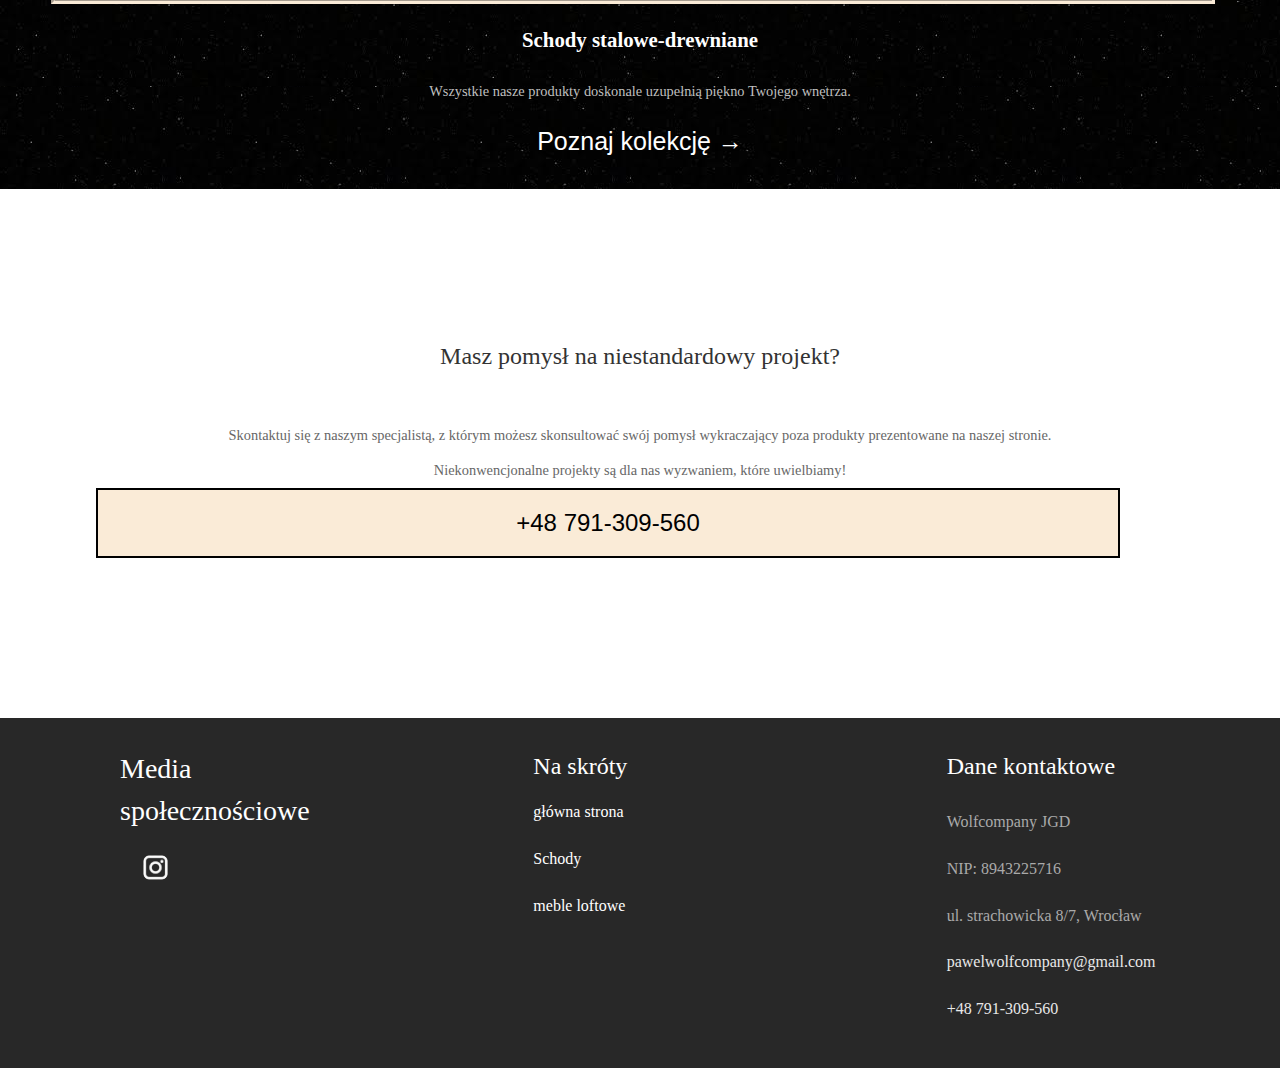
==== commit 6c79f1d5: "Update index.html" ====
--- a/index.html
+++ b/index.html
@@ -35,9 +35,9 @@
         <div class="main">                                          <!-- коллекция ступенек -->
             <p class="mainname">Przeglądaj popularne produkty</p>
             <div class="myproducts">
-                <img src="/assets/photo_10_2024-07-31_21-46-07.jpg" alt="my products" class="myprod">
-                <img src="/assets/photo_6_2024-07-31_21-46-07.jpg" alt="my products" class="myprod">
-                <img src="/assets/photo_1_2024-07-31_21-46-07.jpg" alt="my products" class="myprod">
+                <img src="assets/photo_10_2024-07-31_21-46-07.jpg" alt="my products" class="myprod">
+                <img src="assets/photo_6_2024-07-31_21-46-07.jpg" alt="my products" class="myprod">
+                <img src="assets/photo_1_2024-07-31_21-46-07.jpg" alt="my products" class="myprod">
             </div>
             <div class="button-to-prod-block">
                 <a href="index2.html"><button class="button-to-products">Zobacz nasze produkty</button></a>
